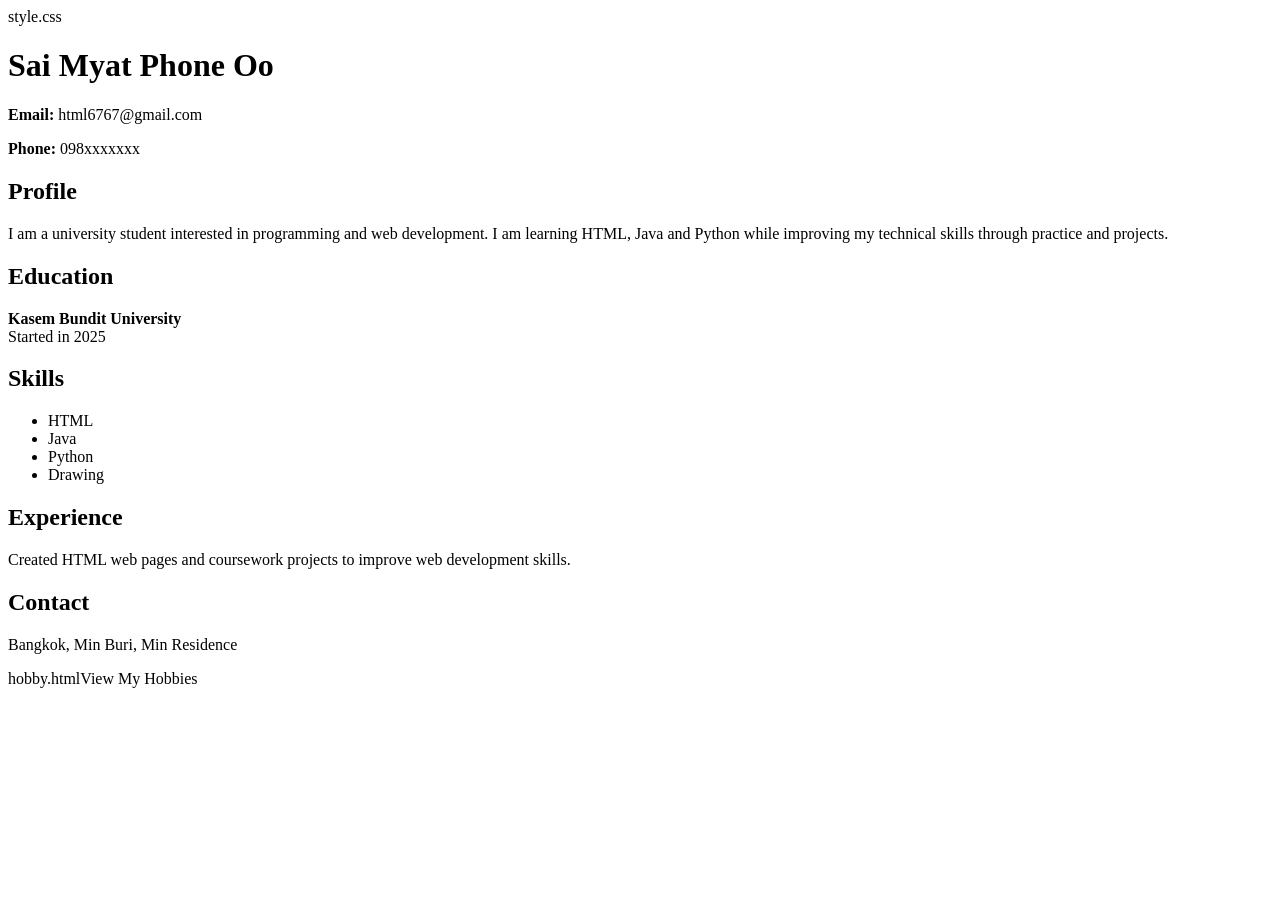
==== index.html @ da7af677 "Update index.html" ====
<!DOCTYPE html>
<html lang="en">
<head>
    <meta charset="UTF-8">
    <meta name="viewport" content="width=device-width, initial-scale=1.0">
    <title>Sai Myat Phone Oo - Resume</title>
    style.css
</head>
<body>

<div class="container">

    <h1>Sai Myat Phone Oo</h1>

    <p><strong>Email:</strong> html6767@gmail.com</p>
    <p><strong>Phone:</strong> 098xxxxxxx</p>

    <h2>Profile</h2>
    <p>
        I am a university student interested in programming and web development.
        I am learning HTML, Java and Python while improving my technical skills through practice and projects.
    </p>

    <h2>Education</h2>
    <p>
        <strong>Kasem Bundit University</strong><br>
        Started in 2025
    </p>

    <h2>Skills</h2>
    <ul>
        <li>HTML</li>
        <li>Java</li>
        <li>Python</li>
        <li>Drawing</li>
    </ul>

    <h2>Experience</h2>
    <p>
        Created HTML web pages and coursework projects to improve web development skills.
    </p>

    <h2>Contact</h2>
    <p>Bangkok, Min Buri, Min Residence</p>

    hobby.htmlView My Hobbies</a>

</div>

</body>
</html>
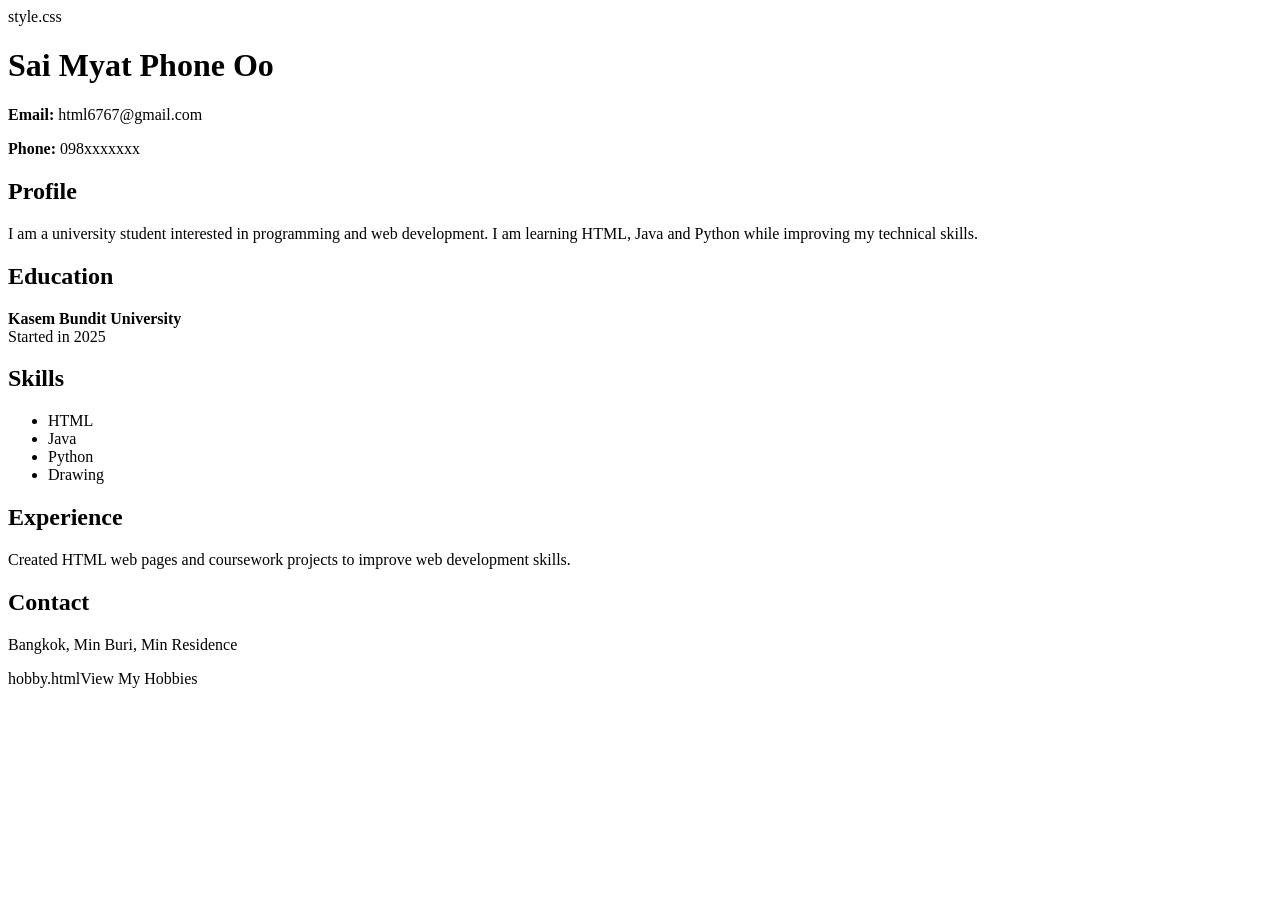
==== commit 7e30bb18: "Simplify learning description in index.html Removed redundant phrase about improving technical skill" ====
--- a/index.html
+++ b/index.html
@@ -18,7 +18,7 @@
     <h2>Profile</h2>
     <p>
         I am a university student interested in programming and web development.
-        I am learning HTML, Java and Python while improving my technical skills through practice and projects.
+        I am learning HTML, Java and Python while improving my technical skills.
     </p>
 
     <h2>Education</h2>
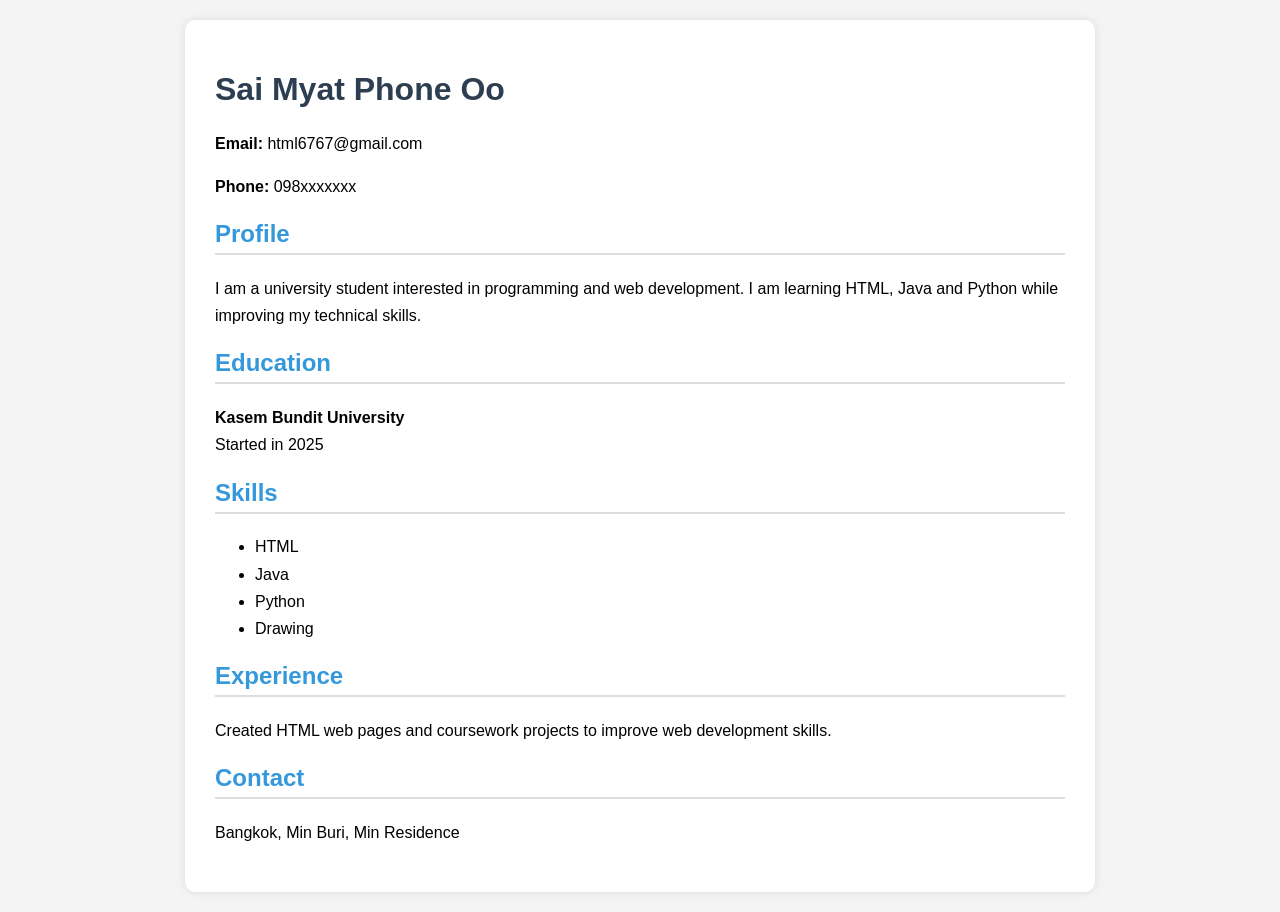
==== commit c726626a: "Update index.html" ====
--- a/index.html
+++ b/index.html
@@ -4,7 +4,7 @@
     <meta charset="UTF-8">
     <meta name="viewport" content="width=device-width, initial-scale=1.0">
     <title>Sai Myat Phone Oo - Resume</title>
-    style.css
+    <link rel="stylesheet" href="style.css">
 </head>
 <body>
 
@@ -43,7 +43,7 @@
     <h2>Contact</h2>
     <p>Bangkok, Min Buri, Min Residence</p>
 
-    hobby.htmlView My Hobbies</a>
+    <a href="hView My Hobbies</a>
 
 </div>
 
--- a/style.css
+++ b/style.css
@@ -0,0 +1,43 @@
+body {
+    font-family: Arial, sans-serif;
+    background-color: #f4f4f4;
+    margin: 0;
+    padding: 20px;
+}
+
+.container {
+    max-width: 850px;
+    margin: auto;
+    background: white;
+    padding: 30px;
+    border-radius: 10px;
+    box-shadow: 0 0 10px rgba(0, 0, 0, 0.1);
+}
+
+h1 {
+    color: #2c3e50;
+}
+
+h2 {
+    color: #3498db;
+    border-bottom: 2px solid #ddd;
+    padding-bottom: 5px;
+}
+
+p, li {
+    line-height: 1.7;
+}
+
+.button {
+    display: inline-block;
+    margin-top: 20px;
+    background-color: #3498db;
+    color: white;
+    padding: 10px 15px;
+    text-decoration: none;
+    border-radius: 5px;
+}
+
+.button:hover {
+    background-color: #2980b9;
+}
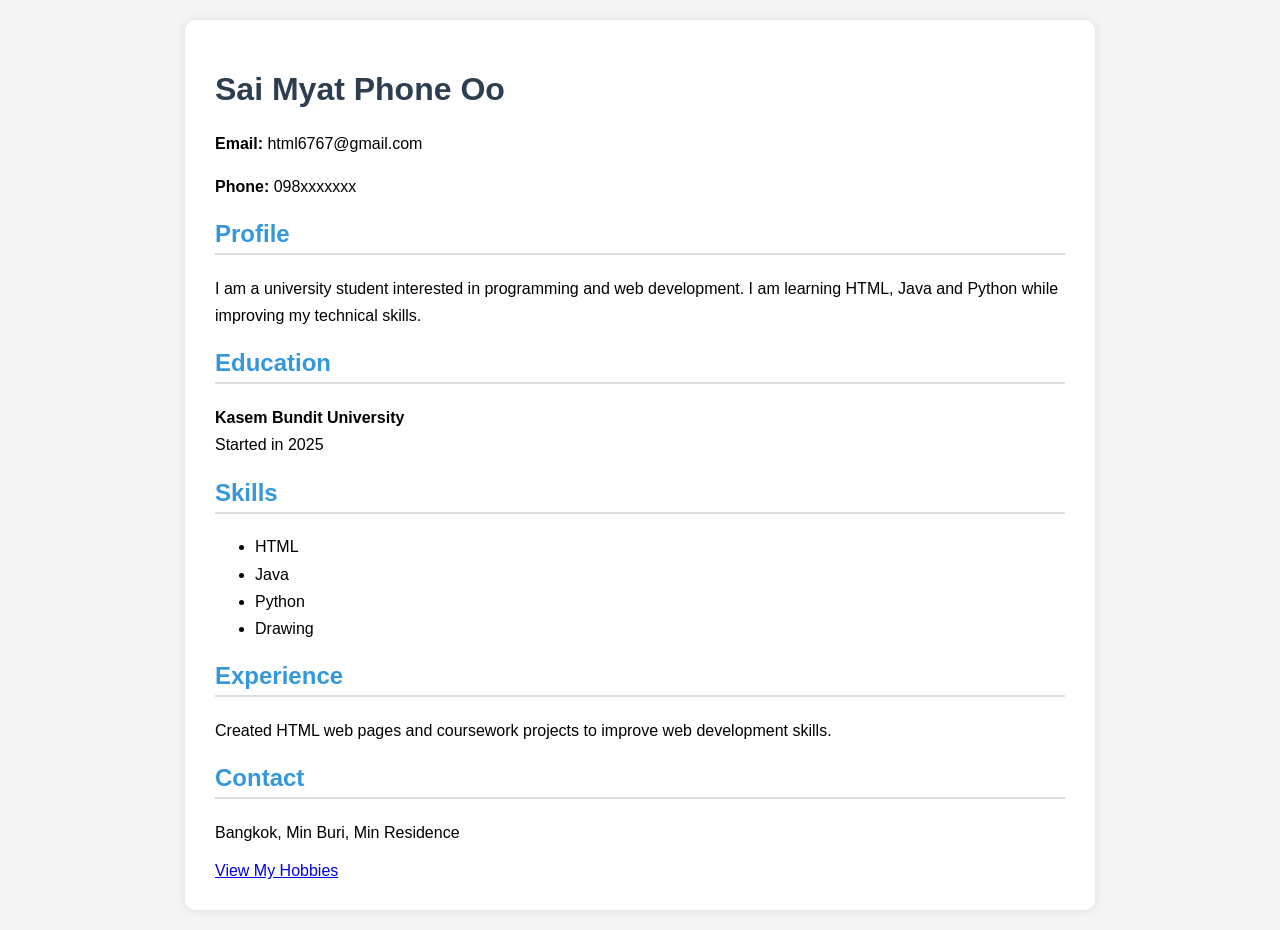
==== commit dd546e48: "Update index.html" ====
--- a/index.html
+++ b/index.html
@@ -43,7 +43,7 @@
     <h2>Contact</h2>
     <p>Bangkok, Min Buri, Min Residence</p>
 
-    <a href="hView My Hobbies</a>
+    <a href="hobby.html">View My Hobbies</a>
 
 </div>
 
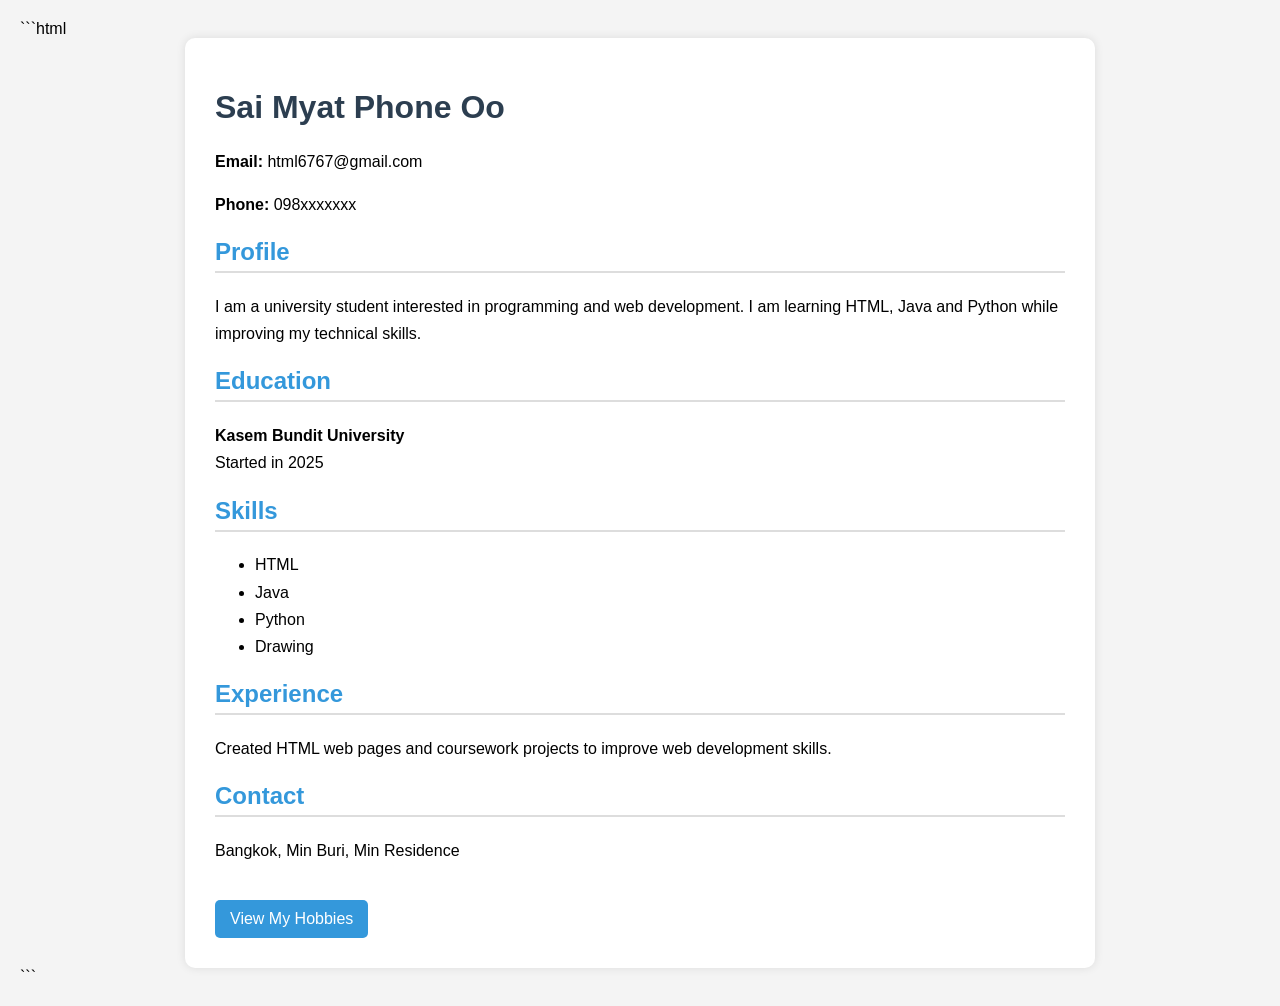
==== commit b166f4f8: "Update index.html" ====
--- a/index.html
+++ b/index.html
@@ -1,3 +1,4 @@
+```html
 <!DOCTYPE html>
 <html lang="en">
 <head>
@@ -6,46 +7,48 @@
     <title>Sai Myat Phone Oo - Resume</title>
     <link rel="stylesheet" href="style.css">
 </head>
+
 <body>
 
-<div class="container">
+    <div class="container">
 
-    <h1>Sai Myat Phone Oo</h1>
+        <h1>Sai Myat Phone Oo</h1>
 
-    <p><strong>Email:</strong> html6767@gmail.com</p>
-    <p><strong>Phone:</strong> 098xxxxxxx</p>
+        <p><strong>Email:</strong> html6767@gmail.com</p>
+        <p><strong>Phone:</strong> 098xxxxxxx</p>
 
-    <h2>Profile</h2>
-    <p>
-        I am a university student interested in programming and web development.
-        I am learning HTML, Java and Python while improving my technical skills.
-    </p>
+        <h2>Profile</h2>
+        <p>
+            I am a university student interested in programming and web development.
+            I am learning HTML, Java and Python while improving my technical skills.
+        </p>
 
-    <h2>Education</h2>
-    <p>
-        <strong>Kasem Bundit University</strong><br>
-        Started in 2025
-    </p>
+        <h2>Education</h2>
+        <p>
+            <strong>Kasem Bundit University</strong><br>
+            Started in 2025
+        </p>
 
-    <h2>Skills</h2>
-    <ul>
-        <li>HTML</li>
-        <li>Java</li>
-        <li>Python</li>
-        <li>Drawing</li>
-    </ul>
+        <h2>Skills</h2>
+        <ul>
+            <li>HTML</li>
+            <li>Java</li>
+            <li>Python</li>
+            <li>Drawing</li>
+        </ul>
 
-    <h2>Experience</h2>
-    <p>
-        Created HTML web pages and coursework projects to improve web development skills.
-    </p>
+        <h2>Experience</h2>
+        <p>
+            Created HTML web pages and coursework projects to improve web development skills.
+        </p>
 
-    <h2>Contact</h2>
-    <p>Bangkok, Min Buri, Min Residence</p>
+        <h2>Contact</h2>
+        <p>Bangkok, Min Buri, Min Residence</p>
 
-    <a href="hobby.html">View My Hobbies</a>
+        <a href="hobby.html" class="button">View My Hobbies</a>
 
-</div>
+    </div>
 
 </body>
 </html>
+```
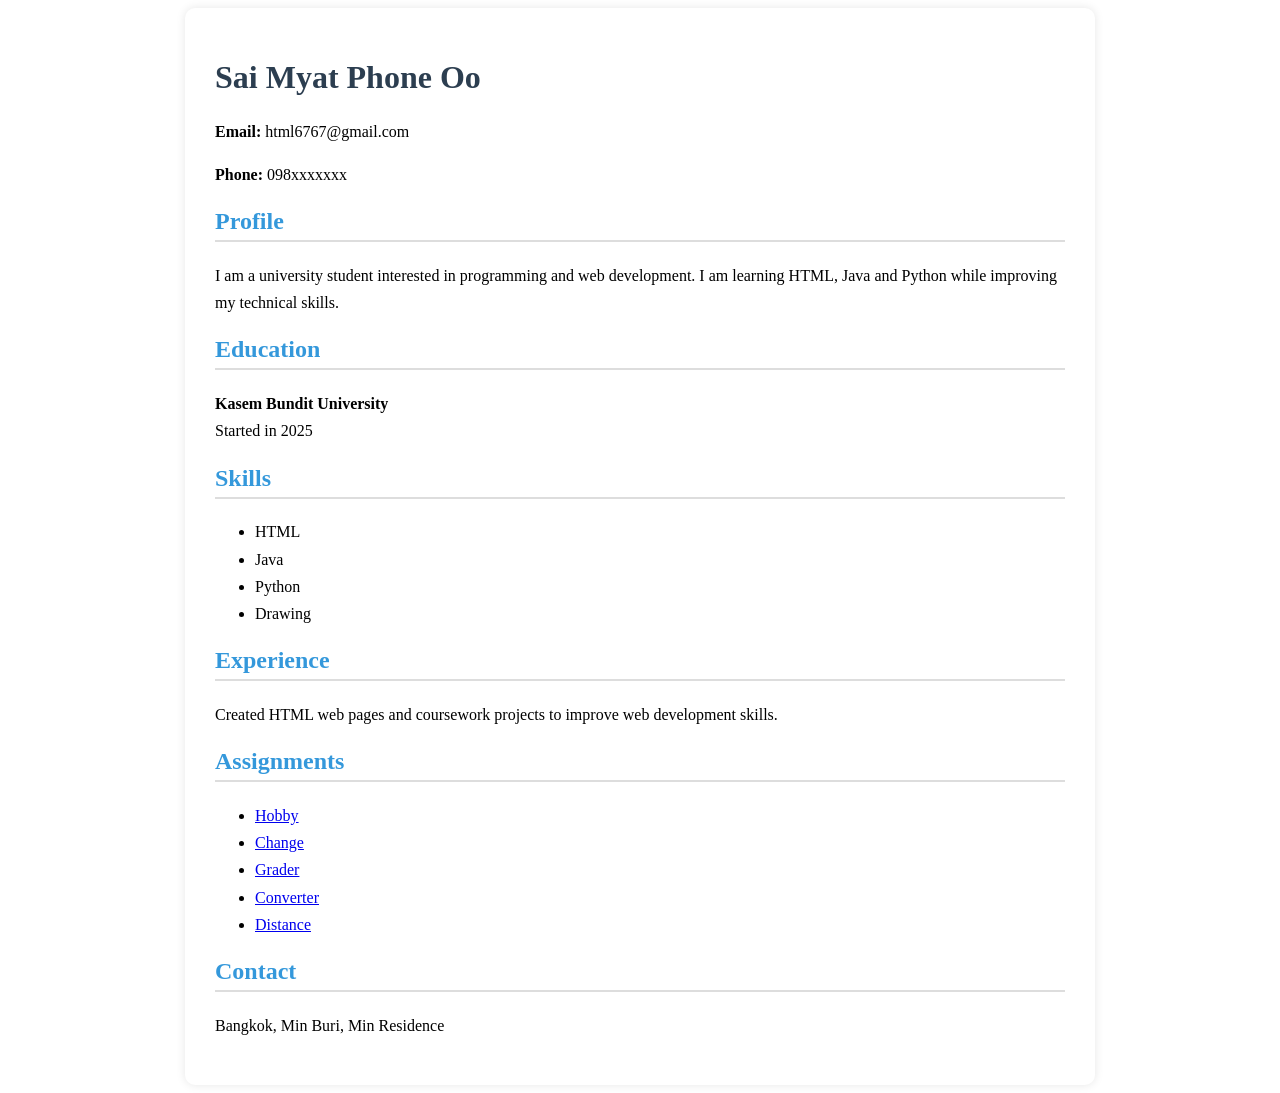
==== commit 73de27ad: "Update index.html" ====
--- a/index.html
+++ b/index.html
@@ -1,4 +1,3 @@
-```html
 <!DOCTYPE html>
 <html lang="en">
 <head>
@@ -42,13 +41,21 @@
             Created HTML web pages and coursework projects to improve web development skills.
         </p>
 
+        <h2>Assignments</h2>
+        <ul>
+            <li><a href="hobby.html">Hobby</a></li>
+            <li><a href="change.html">Change</a></li>
+            <li><a href="grader.html">Grader</a></li>
+            <li><a href="converter.html">Converter</a></li>
+            <li><a href="distance.html">Distance</a></li>
+        </ul>
+
         <h2>Contact</h2>
-        <p>Bangkok, Min Buri, Min Residence</p>
-
-        <a href="hobby.html" class="button">View My Hobbies</a>
+        <p>
+            Bangkok, Min Buri, Min Residence
+        </p>
 
     </div>
 
 </body>
 </html>
-```
--- a/style.css
+++ b/style.css
@@ -1,3 +1,4 @@
+```css
 body {
     font-family: Arial, sans-serif;
     background-color: #f4f4f4;
@@ -24,7 +25,8 @@
     padding-bottom: 5px;
 }
 
-p, li {
+p,
+li {
     line-height: 1.7;
 }
 
@@ -41,3 +43,4 @@
 .button:hover {
     background-color: #2980b9;
 }
+```
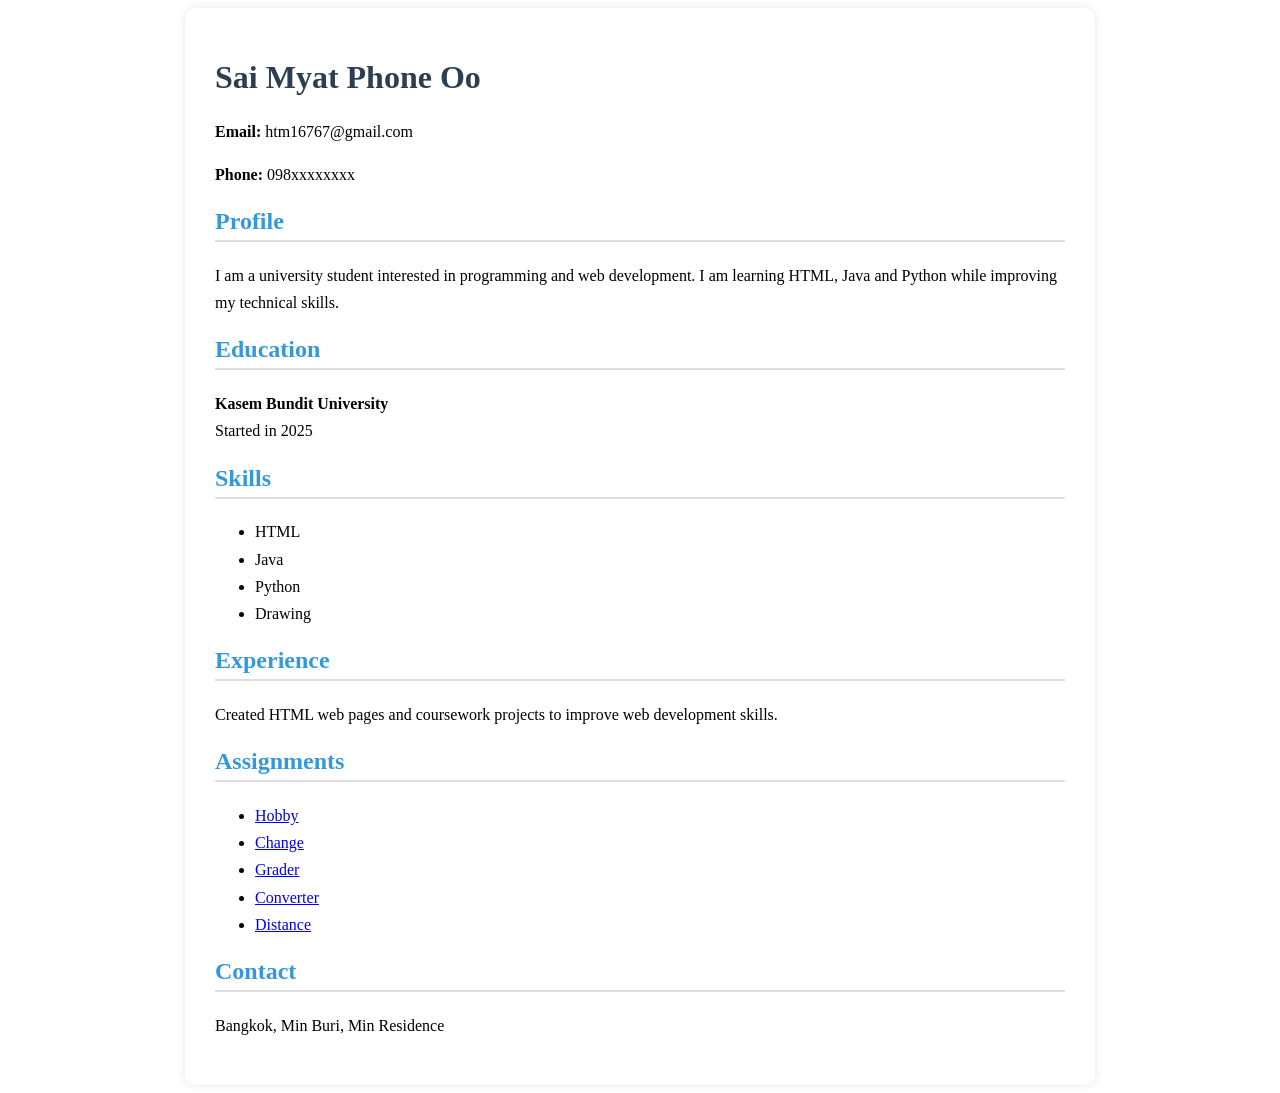
==== commit e9f16fa8: "Update contact information and add PWA support" ====
--- a/index.html
+++ b/index.html
@@ -1,10 +1,17 @@
 <!DOCTYPE html>
 <html lang="en">
+
 <head>
     <meta charset="UTF-8">
     <meta name="viewport" content="width=device-width, initial-scale=1.0">
+
     <title>Sai Myat Phone Oo - Resume</title>
+
     <link rel="stylesheet" href="style.css">
+
+    <!-- PWA -->
+    <link rel="manifest" href="manifest.json">
+    <meta name="theme-color" content="#ffffff">
 </head>
 
 <body>
@@ -13,8 +20,8 @@
 
         <h1>Sai Myat Phone Oo</h1>
 
-        <p><strong>Email:</strong> html6767@gmail.com</p>
-        <p><strong>Phone:</strong> 098xxxxxxx</p>
+        <p><strong>Email:</strong> htm16767@gmail.com</p>
+        <p><strong>Phone:</strong> 098xxxxxxxx</p>
 
         <h2>Profile</h2>
         <p>
@@ -45,7 +52,7 @@
         <ul>
             <li><a href="hobby.html">Hobby</a></li>
             <li><a href="change.html">Change</a></li>
-            <li><a href="grader.html">Grader</a></li>
+            <li><a href="grade.html">Grader</a></li>
             <li><a href="converter.html">Converter</a></li>
             <li><a href="distance.html">Distance</a></li>
         </ul>
@@ -57,5 +64,21 @@
 
     </div>
 
+    <!-- PWA Service Worker -->
+    <script>
+        if ("serviceWorker" in navigator) {
+            window.addEventListener("load", function () {
+                navigator.serviceWorker.register("./sw.js")
+                    .then(function (registration) {
+                        console.log("Service Worker registered successfully");
+                    })
+                    .catch(function (error) {
+                        console.log("Service Worker registration failed:", error);
+                    });
+            });
+        }
+    </script>
+
 </body>
+
 </html>
